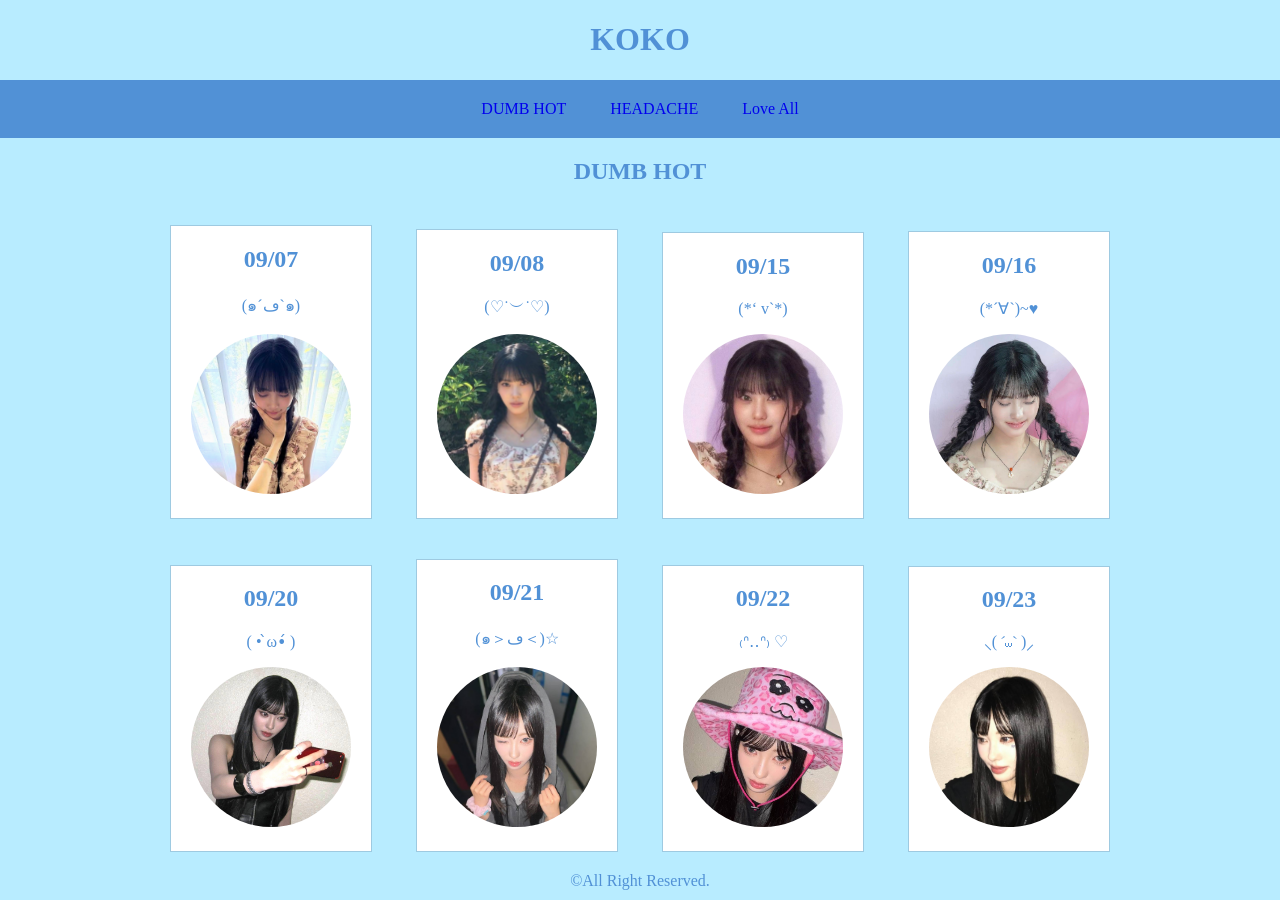
==== index.html @ 595700d8 "update" ====
<!doctype html>
<html>

<head>
    <!--設定頁面基本資訊+外部連結-->
<meta charset="utf-8">
<title>KOKO</title>
<link href="css/ex1.css" rel="stylesheet" type="text/css">
</head>

<body>
    <!--瀏覽器看得見的內容-->
<header>
    <h1>KOKO</h1>
</header>

<nav>
    <a href="https://youtu.be/_kxr2D8-tq8?si=4ja8H7Me3oUFDdFW">DUMB HOT</a>
    <a href="https://www.youtube.com/watch?v=Fv05wTb9mlw&list=RDFv05wTb9mlw&start_radio=1">HEADACHE</a>
    <a href="https://www.youtube.com/watch?v=RyDxz9qlhA8&list=OLAK5uy_lasRjeTgJ6MjQdKh9x_Ftw5PBYBUz67Sk">Love All</a>
 </nav>
    
<section>
    <h1>DUMB HOT</h1>

    <article>
        <a href="https://youtu.be/_kxr2D8-tq8?si=4ja8H7Me3oUFDdFW">
        <h2>09/07</h2>
        <p>(๑´ڡ`๑)</p>
        <img src="52009_0.jpg" alt="雙馬尾1" width="300">
        </a>
    </article>

    <article>
        <a href="https://youtu.be/_kxr2D8-tq8?si=4ja8H7Me3oUFDdFW">
        <h2>09/08</h2>
        <p">(♡˙︶˙♡)</p>
        <img src="52008_0.jpg" alt="雙馬尾2" width="300">
        </a>

    </article>

        <article>
        <a href="https://youtu.be/_kxr2D8-tq8?si=4ja8H7Me3oUFDdFW">
        <h2>09/15</h2>
        <p>(*‘ v`*)</p>
        <img src="52004_0.jpg" alt="雙馬尾1" width="300">
        </a>
    </article>

    <article>
        <a href="https://youtu.be/_kxr2D8-tq8?si=4ja8H7Me3oUFDdFW">
        <h2>09/16</h2>
        <p">(*´∀`)~♥</p>
        <img src="52003_0.jpg" alt="雙馬尾2" width="300">
        </a>
        
    </article>

        <article>
        <a href="https://youtu.be/_kxr2D8-tq8?si=4ja8H7Me3oUFDdFW">
        <h2>09/20</h2>
        <p>( • ̀ω•́ )</p>
        <img src="55823.jpg" alt="斜瀏海" width="300">
        </a>
    </article>

    <article>
        <a href="https://youtu.be/_kxr2D8-tq8?si=4ja8H7Me3oUFDdFW">
        <h2>09/21</h2>
        <p">(๑＞ڡ＜)☆</p>
        <img src="55822.jpg" alt="斜瀏海" width="300">
        </a>
    </article>

        <article>
        <a href="https://youtu.be/_kxr2D8-tq8?si=4ja8H7Me3oUFDdFW">
        <h2>09/22</h2>
        <p>₍ᐢ‥ᐢ₎ ♡</p>
        <img src="55821_0.jpg" alt="斜瀏海" width="300">
        </a>
    </article>

    <article>
        <a href="https://youtu.be/_kxr2D8-tq8?si=4ja8H7Me3oUFDdFW">
        <h2>09/23</h2>
        <p">⸜( ˊ⩊ˋ )⸝</p>
        <img src="55820_0.jpg" alt="斜瀏海" width="300">
        </a>
    </article>

</section  >

<footer>
&copy;All Right Reserved.
</footer>
---- css/ex1.css ----
body{
	text-align: center; /* 文字置中 */
    background: #b8ecff;
    color:rgb(81, 145, 214); /*文字顏色*/
	padding: 0;
	margin: 0;

}
/*nav*/
nav{ 
	background: rgb(81, 145, 214);
    padding: 20px;
}

nav a{
	background: rgb(81, 145, 214);
    padding: 20px;
    display: inline-block

    color: #fefae0;
    text-decoration: none;
}
nav a:hover{
	background:#b8ecff;
	color:rgb(81, 145, 214);
}

/*section*/
section{
	width: 80%; /*視窗的80%*/
	margin: auto; /*物件置中*/
}


/* article */
article{
	display: inline-block;
	border:solid 1px rgba(55, 65, 105, 0.2);
    width: 200px;
	margin: 20px;
}
article img{
	width: 80%;
	border-radius: 50%;
}

article a{
	display: inline-block;
	color:rgb(81, 145, 214);
	background: #ffffff;
	text-decoration: none;
	padding-bottom: 20px;
}

article a:hover{
	color:#ffffff;
	background: rgb(81, 145, 214);
}

article a:active{
	color:#ffffff;
	background: rgb(81, 145, 214);
}
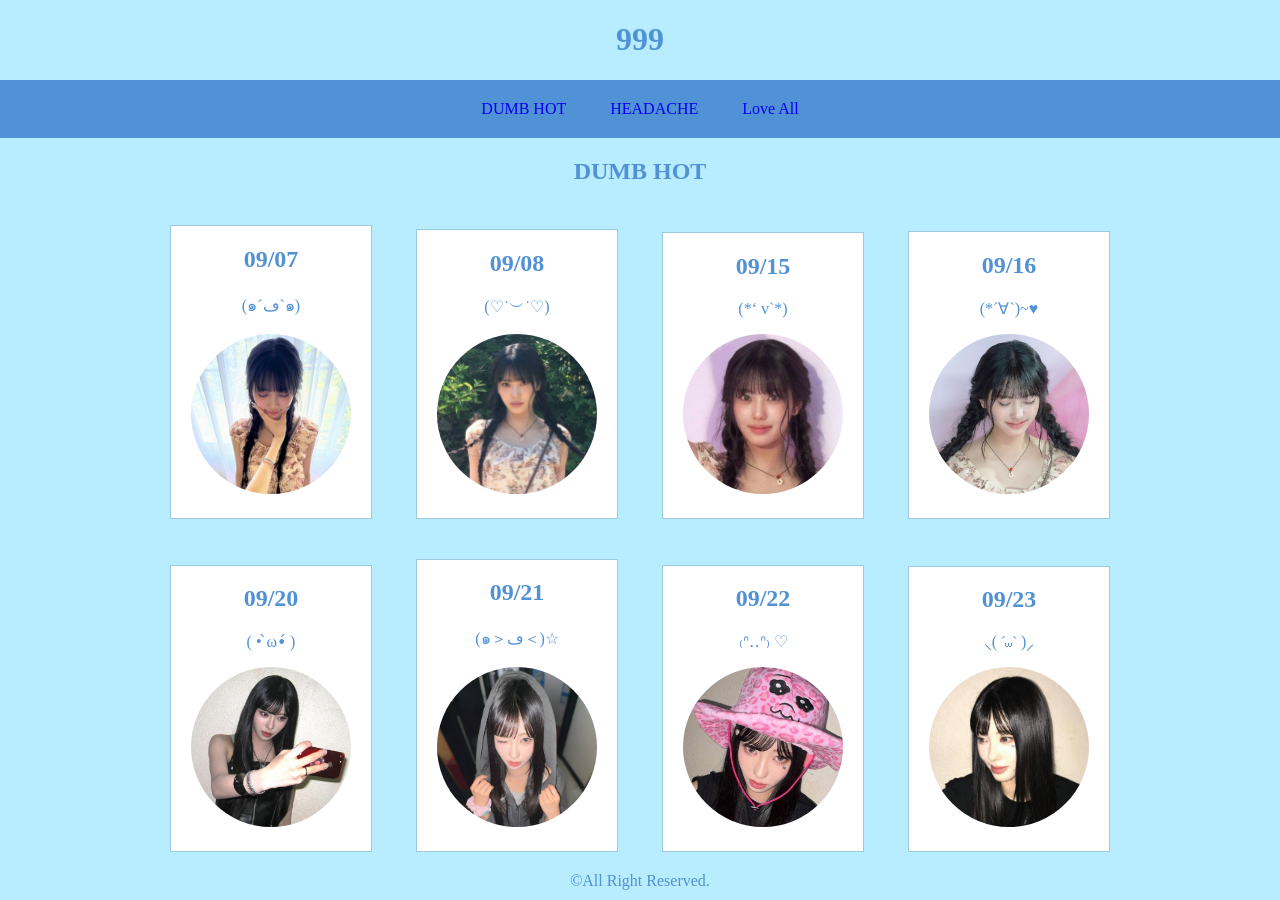
==== commit 845ece98: "upade" ====
--- a/index.html
+++ b/index.html
@@ -11,7 +11,7 @@
 <body>
     <!--瀏覽器看得見的內容-->
 <header>
-    <h1>KOKO</h1>
+    <h1>999</h1>
 </header>
 
 <nav>
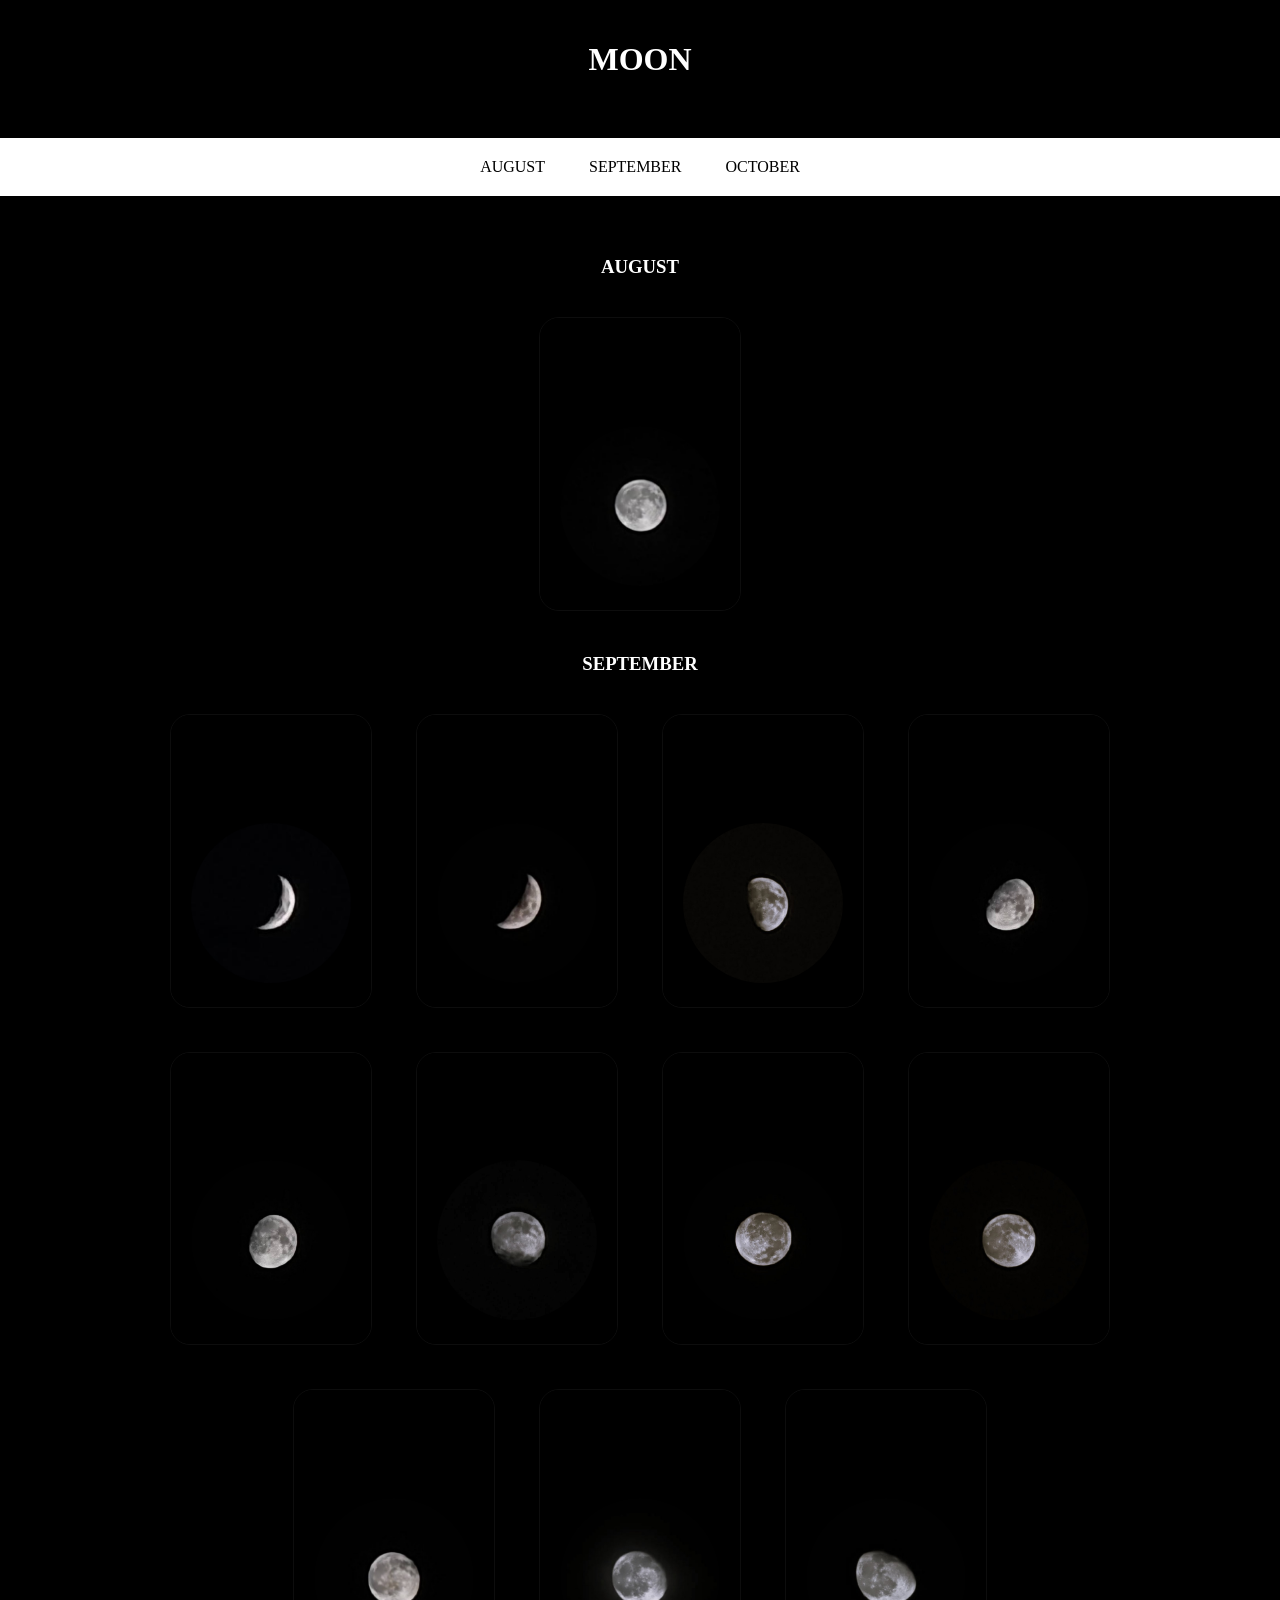
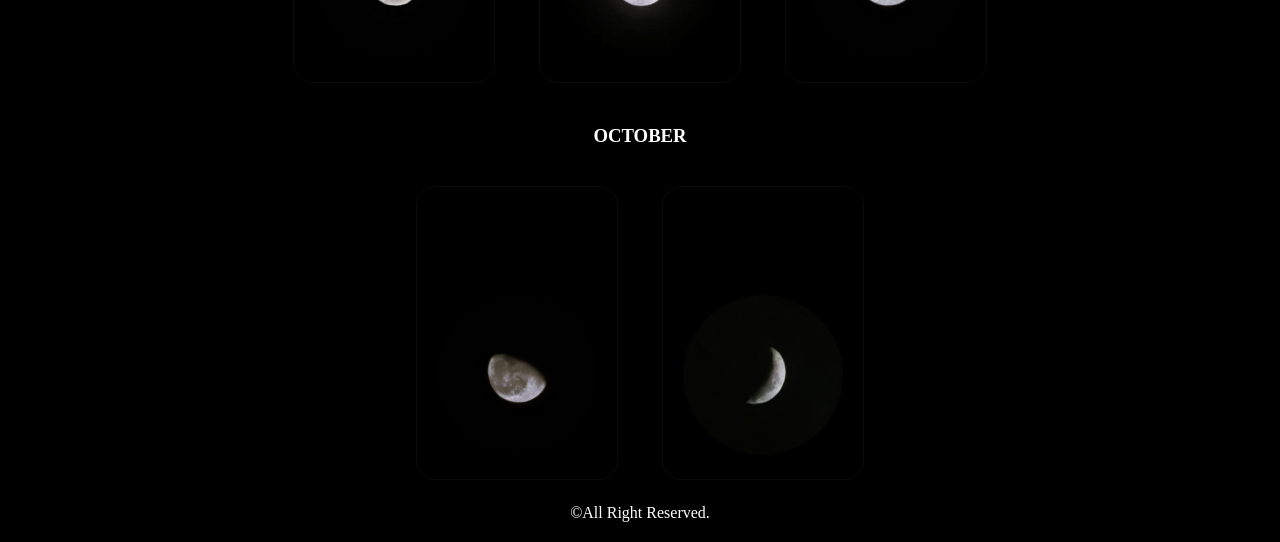
==== commit 2f71c738: "upade" ====
--- a/index.html
+++ b/index.html
@@ -4,99 +4,160 @@
 <head>
     <!--設定頁面基本資訊+外部連結-->
 <meta charset="utf-8">
-<title>KOKO</title>
+<title>MOON</title>
 <link href="css/ex1.css" rel="stylesheet" type="text/css">
 </head>
 
 <body>
     <!--瀏覽器看得見的內容-->
 <header>
-    <h1>999</h1>
+    <h1>MOON</h1>
 </header>
 
 <nav>
-    <a href="https://youtu.be/_kxr2D8-tq8?si=4ja8H7Me3oUFDdFW">DUMB HOT</a>
-    <a href="https://www.youtube.com/watch?v=Fv05wTb9mlw&list=RDFv05wTb9mlw&start_radio=1">HEADACHE</a>
-    <a href="https://www.youtube.com/watch?v=RyDxz9qlhA8&list=OLAK5uy_lasRjeTgJ6MjQdKh9x_Ftw5PBYBUz67Sk">Love All</a>
+    <a href="#august">AUGUST</a>
+    <a href="#september">SEPTEMBER</a>
+    <a href="#october">OCTOBER</a>
  </nav>
     
 <section>
-    <h1>DUMB HOT</h1>
+
+    <section id="august">
+    <h1>AUGUST</h1>
+    </section>
 
     <article>
-        <a href="https://youtu.be/_kxr2D8-tq8?si=4ja8H7Me3oUFDdFW">
-        <h2>09/07</h2>
-        <p>(๑´ڡ`๑)</p>
-        <img src="52009_0.jpg" alt="雙馬尾1" width="300">
+        <a href="javascript:void(0);">
+        <h2>08/28</h2>
+        <h3>22:00</h3>
+        <img src="images/57963_0.jpg" alt="月亮" width="300">
+        </a>
+    </article>
+    
+
+    <section id="september">
+     <h1>SEPTEMBER</h1>
+     </section>
+
+    <article>
+        <a href="javascript:void(0);">
+        <h2>09/16</h2>
+        <h3>18:00</h3>
+        <img src="images/57961_0.jpg" alt="月亮" width="300">
         </a>
     </article>
 
     <article>
-        <a href="https://youtu.be/_kxr2D8-tq8?si=4ja8H7Me3oUFDdFW">
-        <h2>09/08</h2>
-        <p">(♡˙︶˙♡)</p>
-        <img src="52008_0.jpg" alt="雙馬尾2" width="300">
-        </a>
-
-    </article>
-
-        <article>
-        <a href="https://youtu.be/_kxr2D8-tq8?si=4ja8H7Me3oUFDdFW">
-        <h2>09/15</h2>
-        <p>(*‘ v`*)</p>
-        <img src="52004_0.jpg" alt="雙馬尾1" width="300">
+        <a href="javascript:void(0);">
+        <h2>09/17</h2>
+        <h3>19:00</h3>
+        <img src="images/57960_0.jpg" alt="月亮" width="300">
         </a>
     </article>
 
     <article>
-        <a href="https://youtu.be/_kxr2D8-tq8?si=4ja8H7Me3oUFDdFW">
-        <h2>09/16</h2>
-        <p">(*´∀`)~♥</p>
-        <img src="52003_0.jpg" alt="雙馬尾2" width="300">
-        </a>
-        
-    </article>
-
-        <article>
-        <a href="https://youtu.be/_kxr2D8-tq8?si=4ja8H7Me3oUFDdFW">
-        <h2>09/20</h2>
-        <p>( • ̀ω•́ )</p>
-        <img src="55823.jpg" alt="斜瀏海" width="300">
+        <a href="javascript:void(0);">
+        <h2>09/21</h2>
+        <h3>18:00</h3>
+        <img src="images/57959_0.jpg" alt="月亮" width="300">
         </a>
     </article>
 
     <article>
-        <a href="https://youtu.be/_kxr2D8-tq8?si=4ja8H7Me3oUFDdFW">
-        <h2>09/21</h2>
-        <p">(๑＞ڡ＜)☆</p>
-        <img src="55822.jpg" alt="斜瀏海" width="300">
-        </a>
-    </article>
-
-        <article>
-        <a href="https://youtu.be/_kxr2D8-tq8?si=4ja8H7Me3oUFDdFW">
+        <a href="javascript:void(0);">
         <h2>09/22</h2>
-        <p>₍ᐢ‥ᐢ₎ ♡</p>
-        <img src="55821_0.jpg" alt="斜瀏海" width="300">
+        <h3>21:00</h3>
+        <img src="images/57958_0.jpg" alt="月亮" width="300">
         </a>
     </article>
 
     <article>
-        <a href="https://youtu.be/_kxr2D8-tq8?si=4ja8H7Me3oUFDdFW">
+        <a href="javascript:void(0);">
         <h2>09/23</h2>
-        <p">⸜( ˊ⩊ˋ )⸝</p>
-        <img src="55820_0.jpg" alt="斜瀏海" width="300">
+        <h3>21:00</h3>
+        <img src="images/57957_0.jpg" alt="月亮" width="300">
         </a>
     </article>
+
+    <article>
+        <a href="javascript:void(0);">
+        <h2>09/24</h2>
+        <h3>18:00</h3>
+        <img src="images/57956_0.jpg" alt="月亮" width="300">
+        </a>
+    </article>
+
+    <article>
+        <a href="javascript:void(0);">
+        <h2>09/25</h2>
+        <h3>02:00</h3>
+        <img src="images/57955_0.jpg" alt="月亮" width="300">
+        </a>
+    </article>
+
+    <article>
+        <a href="javascript:void(0);">
+        <h2>09/25</h2>
+        <h3>18:00</h3>
+        <img src="images/57954_0.jpg" alt="月亮" width="300">
+        </a>
+    </article>
+
+    <article>
+        <a href="javascript:void(0);">
+        <h2>09/28</h2>
+        <h3>22:00</h3>
+        <img src="images/57953_0.jpg" alt="月亮" width="300">
+        </a>
+    </article>
+
+    <article>
+        <a href="javascript:void(0);">
+        <h2>09/29</h2>
+        <h3>20:00</h3>
+        <img src="images/57952_0.jpg" alt="月亮" width="300">
+        </a>
+    </article>
+
+    <article>
+        <a href="javascript:void(0);">
+        <h2>09/30</h2>
+        <h3>20:00</h3>
+        <img src="images/57951_0.jpg" alt="月亮" width="300">
+        </a>
+    </article>
+
+    <section id="october">
+    <h1>OCTOBER</h1>
+    </section>
+
+    <article>
+        <a href="javascript:void(0);">
+        <h2>10/01</h2>
+        <h3>22:00</h3>
+        <img src="images/57950_0.jpg" alt="月亮" width="300">
+        </a>
+    </article>
+
+    <article>
+        <a href="javascript:void(0);">
+        <h2>10/16</h2>
+        <h3>18:00</h3>
+        <img src="images/58405.jpg" alt="月亮" width="300">
+        </a>
+    </article>
+
+  
+
 
 </section  >
 
 <footer>
-&copy;All Right Reserved.
+  <a href="javascript:void(0);" onclick="window.scrollTo({top: 0, behavior: 'smooth'});">
+    &copy;All Right Reserved.
+  </a>
 </footer>
 
 
 
 
-
-
--- a/css/ex1.css
+++ b/css/ex1.css
@@ -1,41 +1,45 @@
 body{
 	text-align: center; /* 文字置中 */
-    background: #b8ecff;
-    color:rgb(81, 145, 214); /*文字顏色*/
-	padding: 0;
-	margin: 0;
+    background: #000000;
+    color:rgb(255, 255, 255); /*文字顏色*/
+	padding: 20px 0;
+	margin: 0px;
 
 }
 /*nav*/
 nav{ 
-	background: rgb(81, 145, 214);
-    padding: 20px;
+	background: rgb(255, 255, 255);
+    padding: 0px;
+	margin: 60px 0;
 }
 
 nav a{
-	background: rgb(81, 145, 214);
+	background: rgb(255, 255, 255);
     padding: 20px;
-    display: inline-block
+    display: inline-block;
 
-    color: #fefae0;
+    color:#000000;
     text-decoration: none;
 }
 nav a:hover{
-	background:#b8ecff;
-	color:rgb(81, 145, 214);
+	background:#000000;
+	color:rgb(255, 255, 255);
 }
 
 /*section*/
 section{
 	width: 80%; /*視窗的80%*/
 	margin: auto; /*物件置中*/
+	
 }
 
 
 /* article */
 article{
 	display: inline-block;
-	border:solid 1px rgba(55, 65, 105, 0.2);
+	border:solid 1px rgba(65, 65, 65, 0.2);
+	border-radius: 20px;
+	overflow: hidden;
     width: 200px;
 	margin: 20px;
 }
@@ -44,22 +48,59 @@
 	border-radius: 50%;
 }
 
-article a{
-	display: inline-block;
-	color:rgb(81, 145, 214);
-	background: #ffffff;
-	text-decoration: none;
-	padding-bottom: 20px;
+/* 1. 一般狀態：預設黑底黑字（字隱藏） */
+article a {
+    display: inline-block;
+    color: rgb(0, 0, 0);
+    background: #000000;
+    text-decoration: none;
+    padding-bottom: 20px;
+    outline: none; /* 去除點擊時瀏覽器預設的外框線 */
+    transition: color 0.3s ease; /* 讓 hover 顯現白字時有滑順過渡 */
 }
 
-article a:hover{
-	color:#ffffff;
-	background: rgb(81, 145, 214);
+/* 2. 懸停狀態：滑鼠碰過去浮現白字，背景維持黑色 */
+article a:hover {
+    color: #ffffff;
+    background: #000000;
 }
 
-article a:active{
-	color:#ffffff;
-	background: rgb(81, 145, 214);
+/* 3. 點擊狀態（利用 focus 觸發動畫）：停留白色 2 秒後淡回原本的樣子 */
+article a:focus {
+    animation: stayWhite 2.5s forwards;
 }
 
+/* 4. 動畫定義：前 2 秒維持白底黑字，最後 0.5 秒淡出 */
+@keyframes stayWhite {
+    0% {
+        background-color: #ffffff;
+        color: #000000;
+    }
+    80% {
+        /* 前 80% 時間（即 2.5s * 0.8 = 2 秒）持續維持全白卡片與黑字 */
+        background-color: #ffffff;
+        color: #000000;
+    }
+    100% {
+        /* 2 秒過後，回到黑底 */
+        background-color: #000000;
+        color: #ffffff;
+    }
+}
 
+/* 讓點擊跳轉時平滑滾動 */
+html {
+    scroll-behavior: smooth;
+}
+
+/* 設定 footer 裡面的超連結樣式 */
+footer a {
+    color: #ffffff;         /* 白色文字 */
+    text-decoration: none;  /* 去掉底線 */
+    cursor: pointer;        /* 滑鼠移過去顯示手指游標 */
+}
+
+/* 滑鼠碰過去時微調透明度（選用） */
+footer a:hover {
+    opacity: 0.8;
+}
